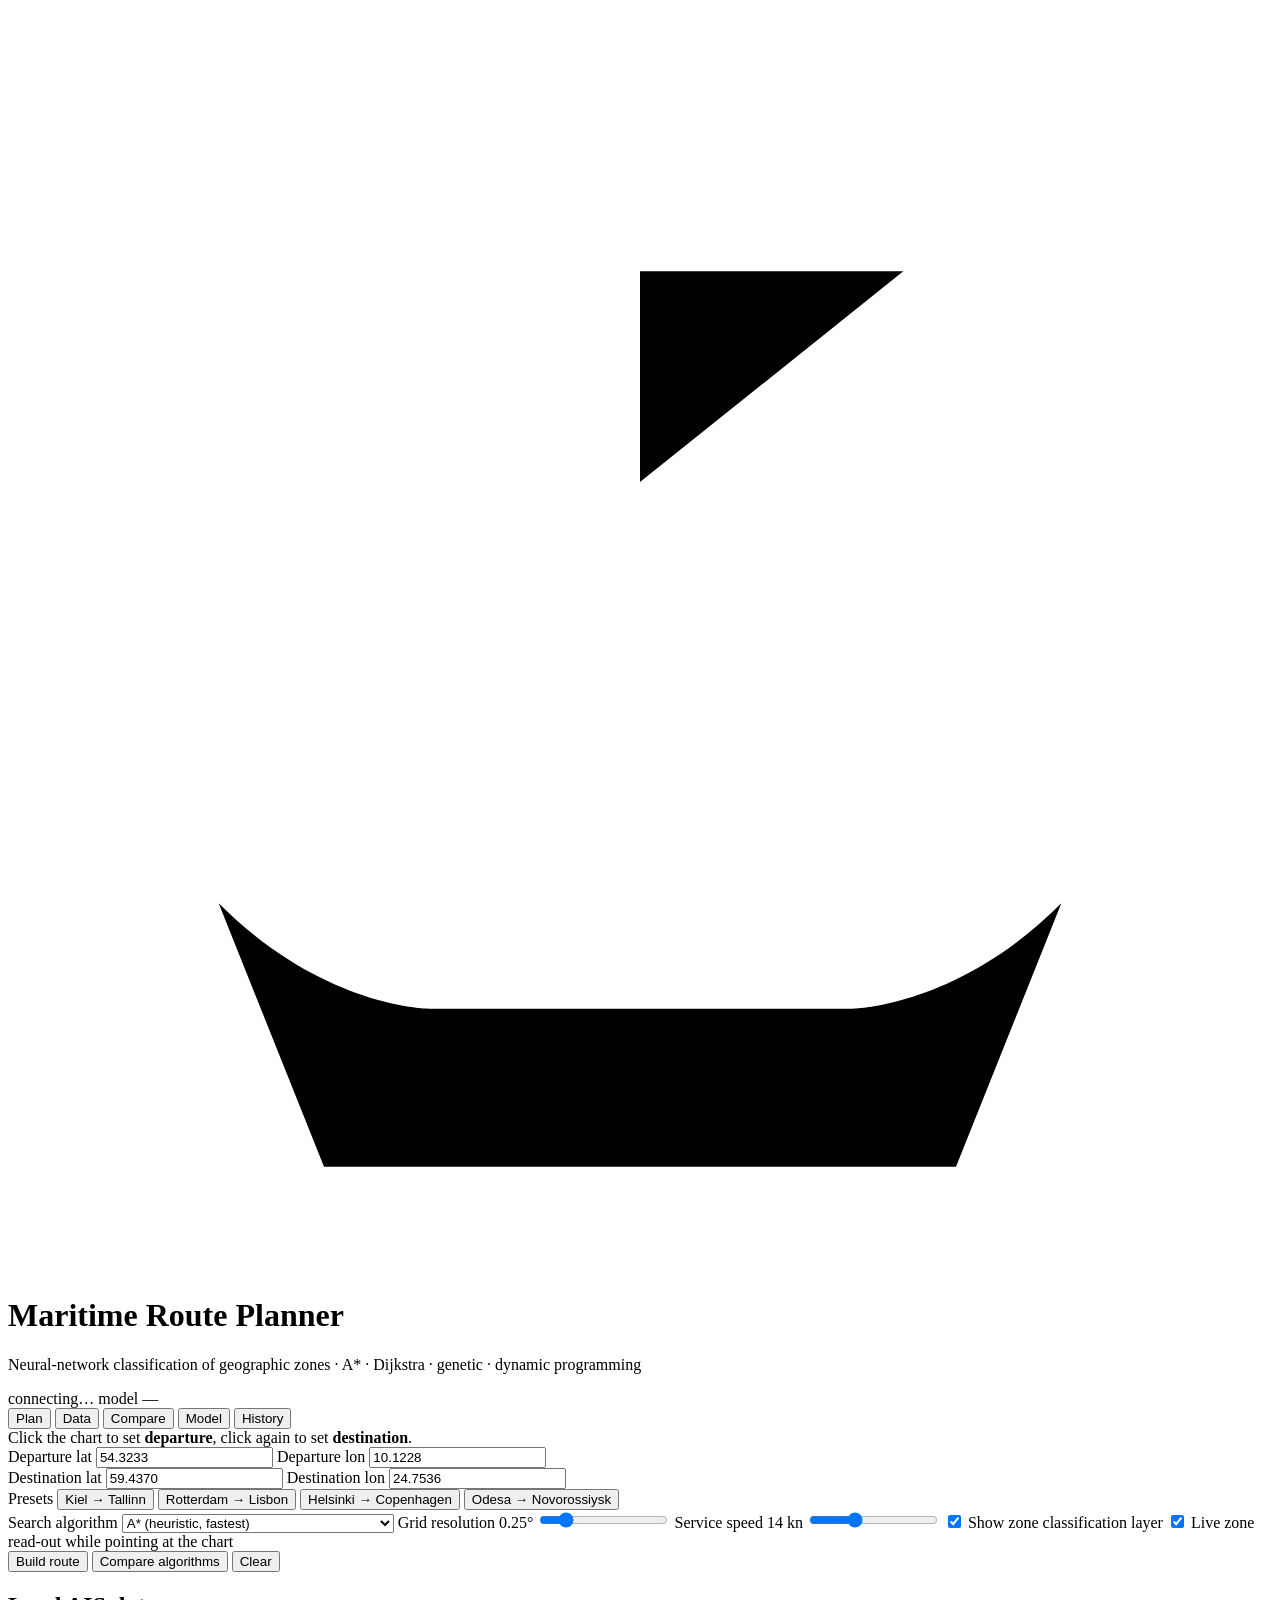
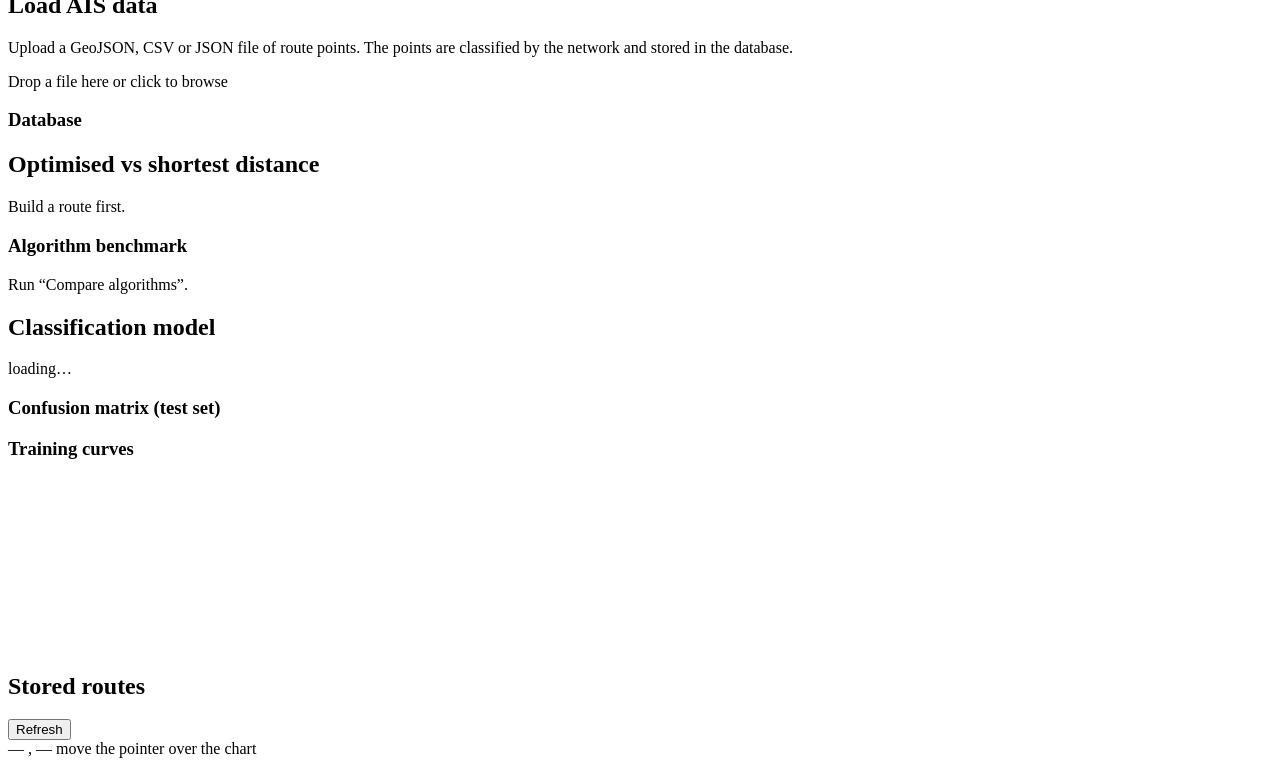
==== src/maritime_route/web/static/index.html @ 363be2cb "Maritime route planner: neural-network zone classification, A*, Dijkstra, dynamic programming and ge" ====
<!DOCTYPE html>
<html lang="en">
<head>
<!-- Maritime Route Planner - single-page client.
     单页前端：左侧为控制面板（规划/数据/对比/模型/历史五个标签页），
     右侧为 Leaflet 海图。所有交互通过 api.js 的 REST 与 WebSocket 完成。
     Served by GET / (maritime_route/web/app.py). Layout: a top bar with status
     pills, a left control panel with five tabs (Plan, Data, Compare, Model,
     History) and a Leaflet chart on the right. The page has no inline script;
     behaviour lives in js/api.js (server access), js/charts.js (charts) and
     js/app.js (UI logic), which look elements up by the id attributes below.
     Leaflet is bundled under /static/vendor so the page works without
     internet access. -->
<!-- Document metadata: encoding, responsive viewport, favicon (served inline by GET /favicon.ico). -->
<meta charset="utf-8">
<meta name="viewport" content="width=device-width, initial-scale=1">
<link rel="icon" href="/favicon.ico" type="image/svg+xml">
<title>Maritime Route Planner</title>
<!-- Stylesheets: Leaflet first, then the application sheet, which overrides some Leaflet rules. -->
<link rel="stylesheet" href="/static/vendor/leaflet/leaflet.css">
<link rel="stylesheet" href="/static/css/app.css">
</head>
<body>
<!-- Top bar: application name and two status pills. 顶栏：标题与状态标签。 -->
<header class="topbar">
  <!-- Brand: inline SVG anchor icon and title/subtitle. -->
  <div class="brand">
    <svg viewBox="0 0 24 24" class="brand-icon" aria-hidden="true">
      <path d="M12 2v14M12 5h5l-5 4M4 17c2 2 4 2 4 2h8s2 0 4-2l-2 5H6z"/>
    </svg>
    <div>
      <h1>Maritime Route Planner</h1>
      <p>Neural-network classification of geographic zones &middot; A* · Dijkstra · genetic · dynamic programming</p>
    </div>
  </div>
  <!-- Status pills updated by app.js: #ws-status = WebSocket state
       (live connection / reconnecting / connection error), #model-pill = model
       test accuracy or "model unavailable". 状态标签：WebSocket 连接状态与模型状态。 -->
  <div class="status-cluster">
    <span id="ws-status" class="pill pill-wait">connecting…</span>
    <span id="model-pill" class="pill pill-muted">model —</span>
  </div>
</header>

<!-- Two-column layout: control panel and chart. 两栏布局：控制面板 + 海图。 -->
<main class="layout">
  <!-- ---------------------------------------- control panel  控制面板 -->
  <aside class="panel" id="panel">
    <!-- Tab bar: a button with data-tab="X" shows the section with id="tab-X"
         (tab handler in app.js). 选项卡：data-tab 对应 id 为 tab-X 的页面。 -->
    <nav class="tabs" role="tablist">
      <button class="tab active" data-tab="plan" role="tab">Plan</button>
      <button class="tab" data-tab="data" role="tab">Data</button>
      <button class="tab" data-tab="compare" role="tab">Compare</button>
      <button class="tab" data-tab="model" role="tab">Model</button>
      <button class="tab" data-tab="history" role="tab">History</button>
    </nav>

    <!-- ---------------------------------------------------- PLAN -->
    <section class="tab-page active" id="tab-plan">
      <!-- Click hint; app.js rewrites it to say whether the next map click sets
           the departure or the destination. -->
      <div class="hint" id="pick-hint">
        Click the chart to set <b>departure</b>, click again to set <b>destination</b>.
      </div>

      <!-- Departure coordinates in decimal degrees. Filled by map clicks,
           marker drags and preset chips, and editable by hand; read by app.js
           before every request. The default voyage is Kiel -> Tallinn.
           起点坐标（十进制度）。 -->
      <div class="field-row">
        <label class="field">
          <span>Departure lat</span>
          <input type="number" id="start-lat" step="0.0001" value="54.3233">
        </label>
        <label class="field">
          <span>Departure lon</span>
          <input type="number" id="start-lon" step="0.0001" value="10.1228">
        </label>
      </div>
      <!-- Destination coordinates in decimal degrees. 终点坐标。 -->
      <div class="field-row">
        <label class="field">
          <span>Destination lat</span>
          <input type="number" id="end-lat" step="0.0001" value="59.4370">
        </label>
        <label class="field">
          <span>Destination lon</span>
          <input type="number" id="end-lon" step="0.0001" value="24.7536">
        </label>
      </div>

      <!-- Preset voyages: data-preset="startLat,startLon,endLat,endLon". A click
           fills the four inputs and zooms the map; planning is not started.
           预设航线：点击后填入坐标并缩放地图。 -->
      <div class="preset-row">
        <span class="preset-label">Presets</span>
        <button class="chip" data-preset="54.3233,10.1228,59.4370,24.7536">Kiel → Tallinn</button>
        <button class="chip" data-preset="51.9500,4.1400,38.6900,-9.4000">Rotterdam → Lisbon</button>
        <button class="chip" data-preset="60.1699,24.9384,55.6761,12.5683">Helsinki → Copenhagen</button>
        <button class="chip" data-preset="46.5209,30.7727,44.7252,37.7930">Odesa → Novorossiysk</button>
      </div>

      <!-- Search algorithm; option values are the names accepted by the server
           (config.SUPPORTED_ALGORITHMS). 搜索算法选择。 -->
      <label class="field">
        <span>Search algorithm</span>
        <select id="algorithm">
          <option value="astar">A* (heuristic, fastest)</option>
          <option value="dijkstra">Dijkstra (uniform cost)</option>
          <option value="genetic">Genetic algorithm (evolutionary)</option>
          <option value="dynamic">Dynamic programming (Bellman equation)</option>
          <option value="great_circle">Great circle (shortest distance)</option>
        </select>
      </label>

      <!-- Grid resolution slider (cell size of the routing lattice, 0.1..1.0 deg);
           the <output> shows the current value. Finer grids pass narrower straits
           but take longer; the server refines automatically if no passage is found.
           网格分辨率：越细越能通过狭窄海峡，但计算更慢。 -->
      <label class="field">
        <span>Grid resolution <output id="res-out">0.25°</output></span>
        <input type="range" id="resolution" min="0.1" max="1.0" step="0.05" value="0.25">
      </label>

      <!-- Service speed in knots; used only for the passage-time estimate. 航速（节）。 -->
      <label class="field">
        <span>Service speed <output id="speed-out">14 kn</output></span>
        <input type="range" id="speed" min="6" max="30" step="0.5" value="14">
      </label>

      <!-- Display options: the classified lattice sent with the result
           ("overlay" WebSocket frame) and the live zone read-out under the pointer
           ("classify" WebSocket action). 显示选项：分类网格图层与指针处实时分类。 -->
      <label class="checkbox">
        <input type="checkbox" id="show-overlay" checked>
        <span>Show zone classification layer</span>
      </label>
      <label class="checkbox">
        <input type="checkbox" id="live-classify" checked>
        <span>Live zone read-out while pointing at the chart</span>
      </label>

      <!-- Actions: plan one route (WebSocket, REST fallback), benchmark all
           algorithms (POST /api/benchmark, result on the Compare tab), clear the
           map. 操作按钮：规划、算法对比、清除。 -->
      <div class="actions">
        <button class="btn btn-primary" id="btn-plan">Build route</button>
        <button class="btn" id="btn-benchmark">Compare algorithms</button>
        <button class="btn btn-ghost" id="btn-clear">Clear</button>
      </div>

      <!-- Live progress (hidden until a "started" frame arrives): stage name,
           percentage of the current stage, bar and a detail line (cells classified,
           nodes expanded, GA generation...). 实时进度块。 -->
      <div class="progress-block" id="progress-block" hidden>
        <div class="progress-head">
          <span id="progress-stage">working…</span>
          <span id="progress-pct">0%</span>
        </div>
        <div class="progress-rail"><div class="progress-fill" id="progress-fill"></div></div>
        <div class="progress-detail" id="progress-detail"></div>
      </div>

      <!-- Route summary (hidden until a result is rendered): metric tiles, zone
           profile bar with legend, and export links whose href is set to
           /api/export/{route_id}.{geojson|csv|pdf} by app.js.
           结果摘要：指标、区域占比与导出链接。 -->
      <div id="result-block" hidden>
        <h2 class="section-title">Route summary</h2>
        <div class="metric-grid" id="metric-grid"></div>
        <h3 class="section-title">Zone profile</h3>
        <div id="zone-bar" class="zone-bar"></div>
        <div id="zone-legend" class="zone-legend"></div>
        <div class="export-row">
          <a class="btn btn-small" id="dl-geojson" download>GeoJSON</a>
          <a class="btn btn-small" id="dl-csv" download>CSV</a>
          <a class="btn btn-small" id="dl-pdf" download>PDF report</a>
        </div>
      </div>
    </section>

    <!-- ---------------------------------------------------- DATA -->
    <section class="tab-page" id="tab-data">
      <!-- Upload of an AIS file (POST /api/upload). The <label> wraps a hidden
           file input, so a click opens the file dialog; drag-and-drop is handled
           in app.js. 上传 AIS 文件：点击或拖放。 -->
      <h2 class="section-title">Load AIS data</h2>
      <p class="muted">Upload a GeoJSON, CSV or JSON file of route points. The
        points are classified by the network and stored in the database.</p>
      <label class="dropzone" id="dropzone">
        <input type="file" id="file-input" accept=".geojson,.json,.csv" hidden>
        <span id="dropzone-text">Drop a file here or click to browse</span>
      </label>
      <!-- Load/validation report and class histogram of the upload, followed by
           export links for the classified points (/api/export/points/{token}.*). -->
      <div id="upload-report" class="report" hidden></div>
      <div class="export-row" id="points-export" hidden>
        <a class="btn btn-small" id="dl-points-geojson" download>Points GeoJSON</a>
        <a class="btn btn-small" id="dl-points-csv" download>Points CSV</a>
      </div>
      <!-- Database counters from GET /api/statistics. 数据库统计。 -->
      <h3 class="section-title">Database</h3>
      <div id="db-stats" class="report"></div>
    </section>

    <!-- ------------------------------------------------- COMPARE -->
    <section class="tab-page" id="tab-compare">
      <!-- Comparison of the planned route with the great-circle baseline
           (filled by renderComparison in app.js). 优化航线与大圆航线对比。 -->
      <h2 class="section-title">Optimised vs shortest distance</h2>
      <div id="compare-block" class="report">Build a route first.</div>
      <!-- Benchmark table filled by the "Compare algorithms" button. 算法基准测试结果。 -->
      <h3 class="section-title">Algorithm benchmark</h3>
      <div id="benchmark-block" class="report">Run “Compare algorithms”.</div>
    </section>

    <!-- --------------------------------------------------- MODEL -->
    <section class="tab-page" id="tab-model">
      <!-- Model summary and test metrics from GET /api/model. 模型摘要与测试指标。 -->
      <h2 class="section-title">Classification model</h2>
      <div id="model-block" class="report">loading…</div>
      <!-- Confusion matrix (Charts.confusionMatrix) and training curves
           (Charts.trainingCurves). The canvas width/height attributes give its
           CSS size; charts.js enlarges the pixel buffer for high-DPI screens. -->
      <h3 class="section-title">Confusion matrix (test set)</h3>
      <div id="confusion" class="confusion"></div>
      <h3 class="section-title">Training curves</h3>
      <canvas id="history-chart" width="360" height="170"></canvas>
    </section>

    <!-- ------------------------------------------------- HISTORY -->
    <section class="tab-page" id="tab-history">
      <!-- Stored routes from GET /api/routes?limit=25; clicking an item draws
           that route on the map. 已存储航线列表，点击可在地图上显示。 -->
      <h2 class="section-title">Stored routes</h2>
      <button class="btn btn-small" id="btn-refresh-history">Refresh</button>
      <div id="history-list" class="history-list"></div>
    </section>
  </aside>

  <!-- -------------------------------------------------- map  海图区域 -->
  <section class="map-wrap">
    <!-- Leaflet map container, sized by CSS to fill .map-wrap. 地图容器。 -->
    <div id="map"></div>
    <!-- Floating zone legend, filled from GET /api/zones. 图例。 -->
    <div class="map-legend" id="map-legend"></div>
    <!-- Cursor read-out: coordinates under the pointer and, if the live
         read-out is enabled, the zone class, confidence and depth/elevation
         there. 指针位置坐标与实时分类结果。 -->
    <div class="cursor-readout" id="cursor-readout">
      <span class="coord">— , —</span>
      <span class="zone">move the pointer over the chart</span>
    </div>
  </section>
</main>

<!-- Scripts, in dependency order: Leaflet (global L), api.js (Api,
     LiveChannel), charts.js (Charts), then app.js, which uses all of them
     and starts the application. Placed at the end of <body> so that every
     element referenced by id already exists when app.js runs.
     脚本按依赖顺序加载，放在 body 末尾以保证元素已存在。 -->
<script src="/static/vendor/leaflet/leaflet.js"></script>
<script src="/static/js/api.js"></script>
<script src="/static/js/charts.js"></script>
<script src="/static/js/app.js"></script>
</body>
</html>
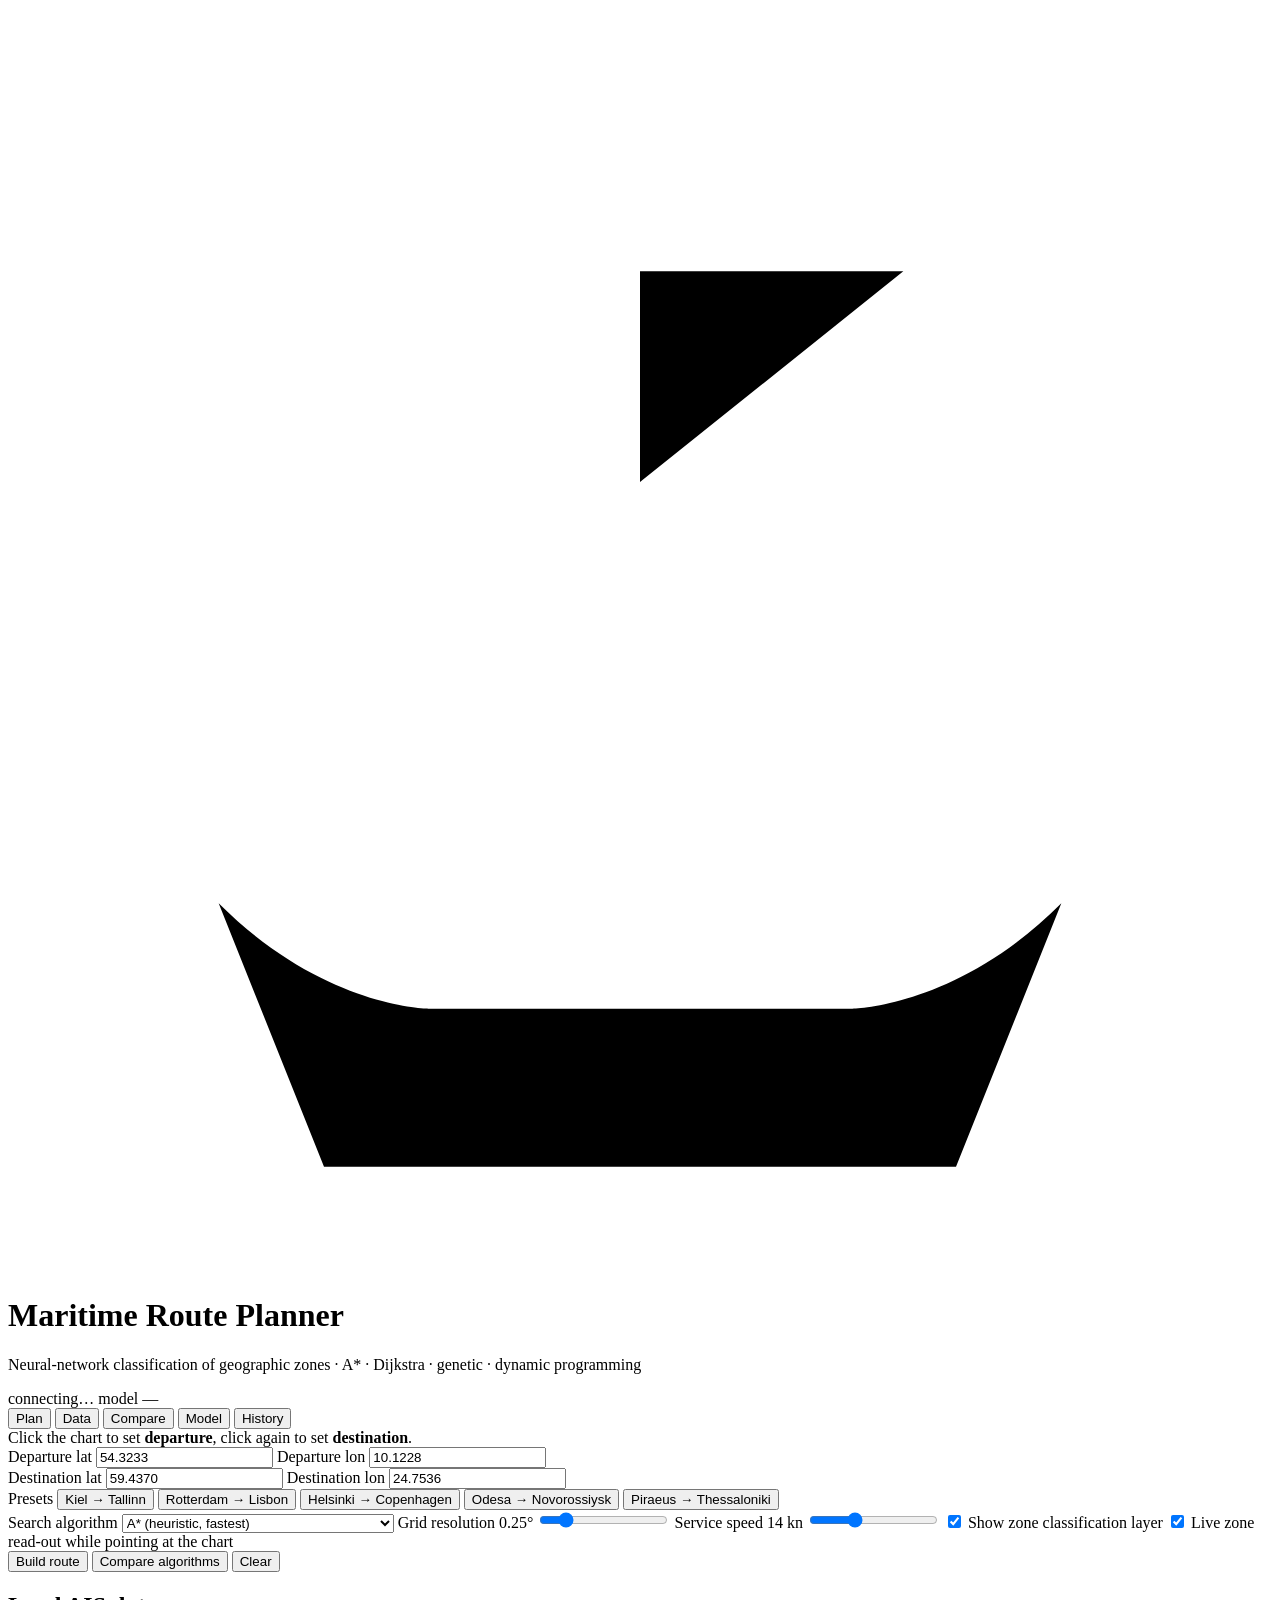
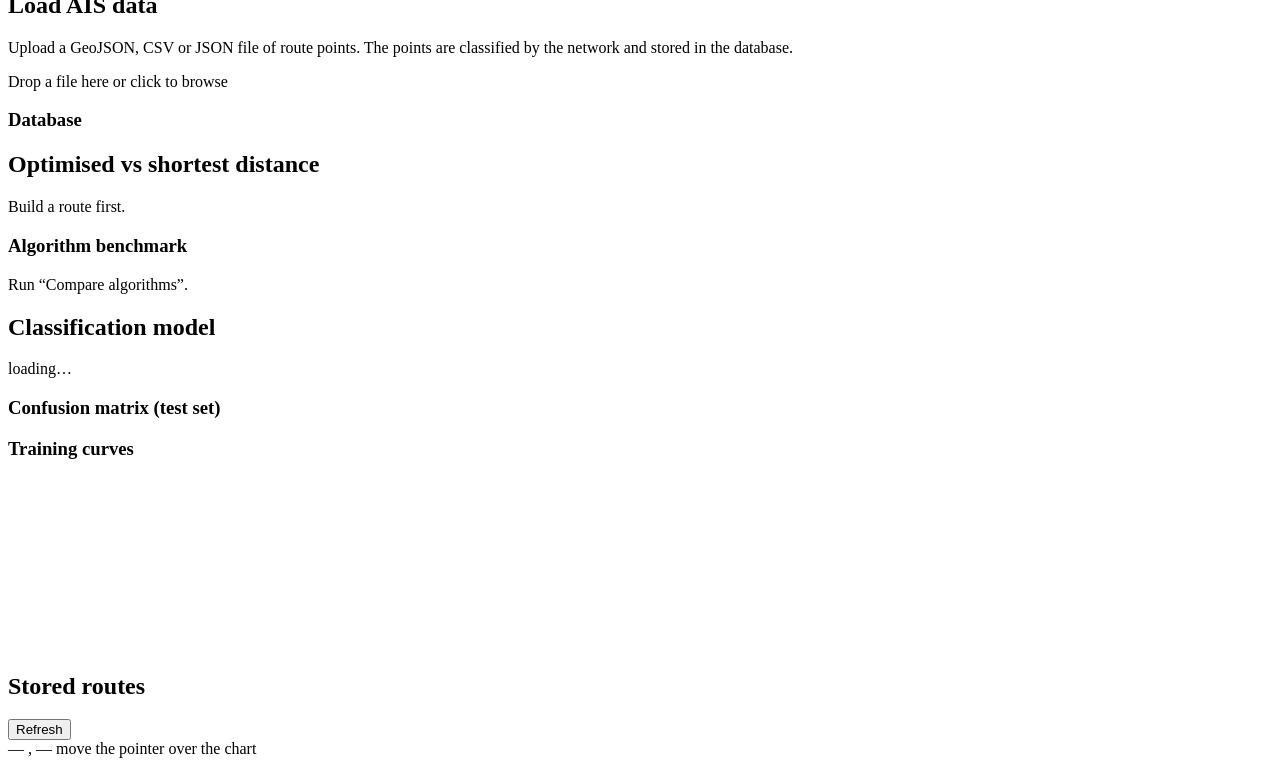
==== commit 83725cdb: "Second release of the corpus: Aegean Sea region, cleaning by depth and elevation, retrained model" ====
--- a/src/maritime_route/web/static/index.html
+++ b/src/maritime_route/web/static/index.html
@@ -92,6 +92,7 @@
 
       <!-- Preset voyages: data-preset="startLat,startLon,endLat,endLon". A click
            fills the four inputs and zooms the map; planning is not started.
+           data-resolution: recommended lattice step (default 0.25°).
            预设航线：点击后填入坐标并缩放地图。 -->
       <div class="preset-row">
         <span class="preset-label">Presets</span>
@@ -99,6 +100,7 @@
         <button class="chip" data-preset="51.9500,4.1400,38.6900,-9.4000">Rotterdam → Lisbon</button>
         <button class="chip" data-preset="60.1699,24.9384,55.6761,12.5683">Helsinki → Copenhagen</button>
         <button class="chip" data-preset="46.5209,30.7727,44.7252,37.7930">Odesa → Novorossiysk</button>
+        <button class="chip" data-preset="37.9200,23.5800,40.5500,22.8800" data-resolution="0.1">Piraeus → Thessaloniki</button>
       </div>
 
       <!-- Search algorithm; option values are the names accepted by the server
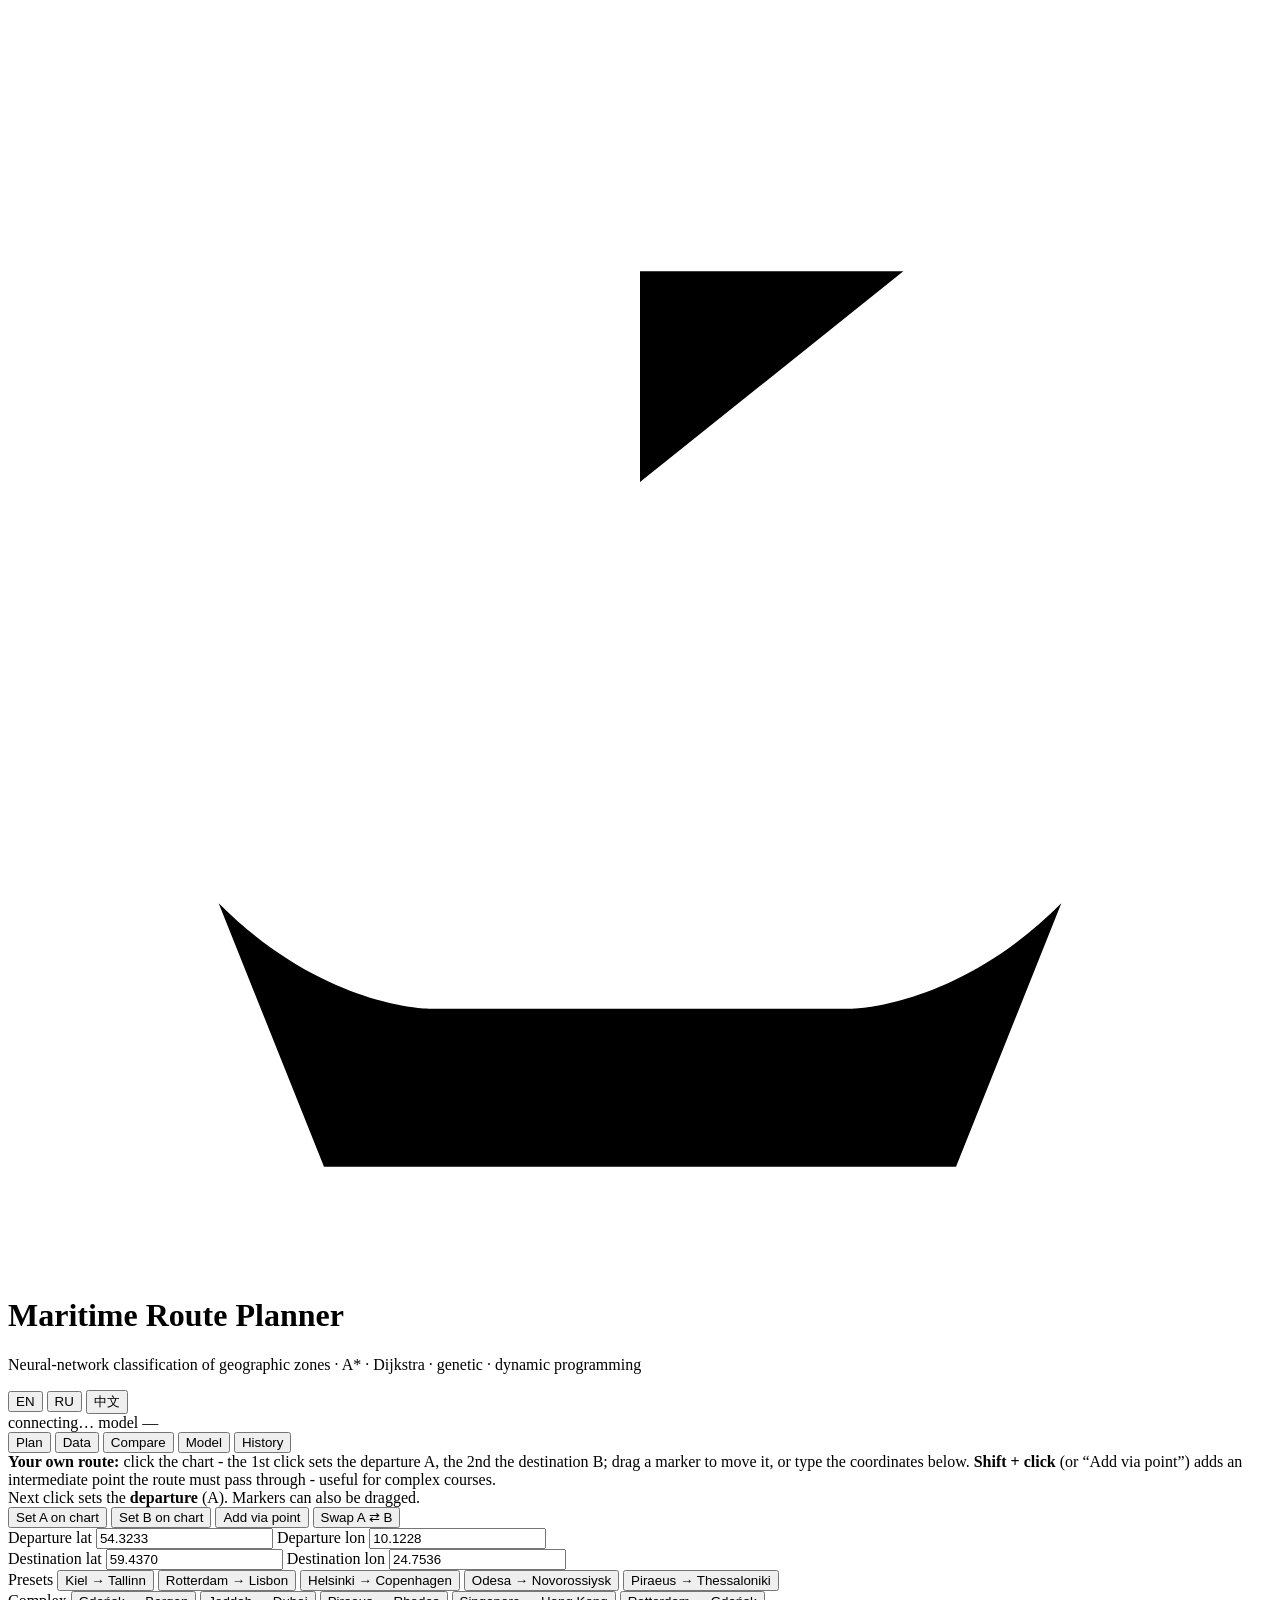
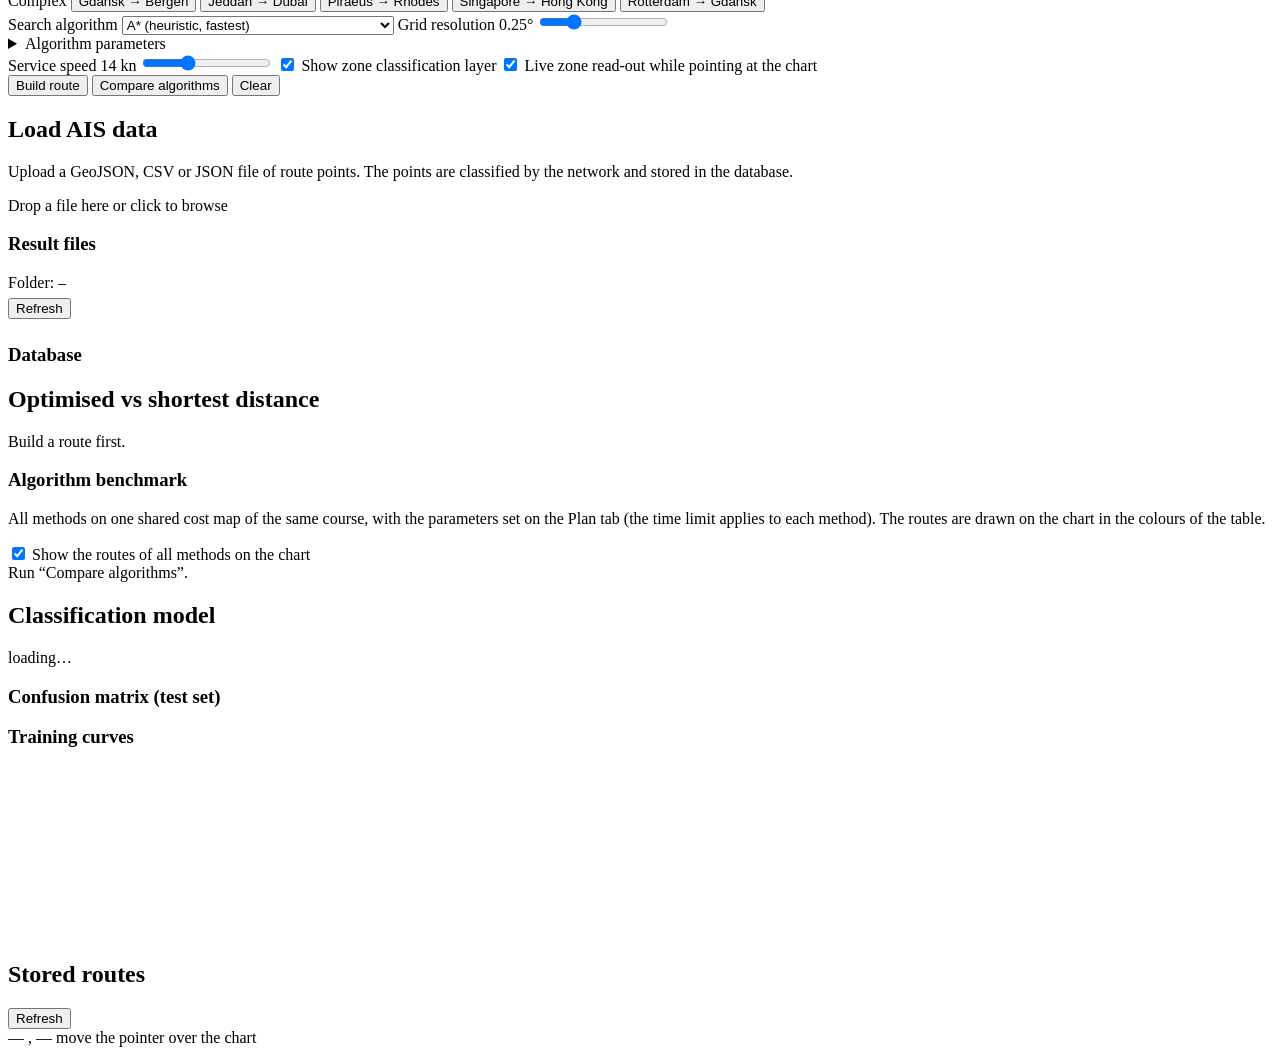
==== commit f9ee63dd: "Version 1.3" ====
--- a/src/maritime_route/web/static/index.html
+++ b/src/maritime_route/web/static/index.html
@@ -7,7 +7,8 @@
      Served by GET / (maritime_route/web/app.py). Layout: a top bar with status
      pills, a left control panel with five tabs (Plan, Data, Compare, Model,
      History) and a Leaflet chart on the right. The page has no inline script;
-     behaviour lives in js/api.js (server access), js/charts.js (charts) and
+     behaviour lives in js/i18n.js (interface languages: English, Russian,
+     Chinese; elements marked data-i18n), js/api.js (server access), js/charts.js (charts) and
      js/app.js (UI logic), which look elements up by the id attributes below.
      Leaflet is bundled under /static/vendor so the page works without
      internet access. -->
@@ -29,14 +30,21 @@
       <path d="M12 2v14M12 5h5l-5 4M4 17c2 2 4 2 4 2h8s2 0 4-2l-2 5H6z"/>
     </svg>
     <div>
-      <h1>Maritime Route Planner</h1>
-      <p>Neural-network classification of geographic zones &middot; A* · Dijkstra · genetic · dynamic programming</p>
+      <h1 data-i18n="app.title">Maritime Route Planner</h1>
+      <p data-i18n="app.subtitle">Neural-network classification of geographic zones &middot; A* · Dijkstra · genetic · dynamic programming</p>
     </div>
   </div>
   <!-- Status pills updated by app.js: #ws-status = WebSocket state
        (live connection / reconnecting / connection error), #model-pill = model
        test accuracy or "model unavailable". 状态标签：WebSocket 连接状态与模型状态。 -->
   <div class="status-cluster">
+    <!-- Interface language (version 1.3): English, Russian, Chinese; the
+         choice is remembered in this browser (js/i18n.js). 界面语言切换：英/俄/中。 -->
+    <div class="lang-switch" role="group" data-i18n-title="lang.title" title="Interface language">
+      <button type="button" data-lang="en">EN</button>
+      <button type="button" data-lang="ru">RU</button>
+      <button type="button" data-lang="zh">中文</button>
+    </div>
     <span id="ws-status" class="pill pill-wait">connecting…</span>
     <span id="model-pill" class="pill pill-muted">model —</span>
   </div>
@@ -49,19 +57,34 @@
     <!-- Tab bar: a button with data-tab="X" shows the section with id="tab-X"
          (tab handler in app.js). 选项卡：data-tab 对应 id 为 tab-X 的页面。 -->
     <nav class="tabs" role="tablist">
-      <button class="tab active" data-tab="plan" role="tab">Plan</button>
-      <button class="tab" data-tab="data" role="tab">Data</button>
-      <button class="tab" data-tab="compare" role="tab">Compare</button>
-      <button class="tab" data-tab="model" role="tab">Model</button>
-      <button class="tab" data-tab="history" role="tab">History</button>
+      <button class="tab active" data-tab="plan" role="tab" data-i18n="tab.plan">Plan</button>
+      <button class="tab" data-tab="data" role="tab" data-i18n="tab.data">Data</button>
+      <button class="tab" data-tab="compare" role="tab" data-i18n="tab.compare">Compare</button>
+      <button class="tab" data-tab="model" role="tab" data-i18n="tab.model">Model</button>
+      <button class="tab" data-tab="history" role="tab" data-i18n="tab.history">History</button>
     </nav>
 
     <!-- ---------------------------------------------------- PLAN -->
     <section class="tab-page active" id="tab-plan">
       <!-- Click hint; app.js rewrites it to say whether the next map click sets
            the departure or the destination. -->
+      <!-- Own route (version 1.3): how to set any departure, destination and
+           intermediate points. 自定义航线：起点、终点与途经点的设置方法。 -->
+      <div class="hint own-route" data-i18n-html="own.html">
+        <b>Your own route:</b> click the chart - the 1st click sets the departure
+        <span class="mk mk-a">A</span>, the 2nd the destination <span class="mk mk-b">B</span>;
+        drag a marker to move it, or type the coordinates below.
+        <b>Shift + click</b> (or “Add via point”) adds an intermediate point the
+        route must pass through - useful for complex courses.
+      </div>
       <div class="hint" id="pick-hint">
-        Click the chart to set <b>departure</b>, click again to set <b>destination</b>.
+        Next click sets the <b>departure</b> (A). Markers can also be dragged.
+      </div>
+      <div class="pick-row">
+        <button class="btn btn-small" id="btn-pick-start" data-i18n="btn.pickA" data-i18n-title="title.pickA" title="The next click on the chart sets the departure">Set A on chart</button>
+        <button class="btn btn-small" id="btn-pick-end" data-i18n="btn.pickB" data-i18n-title="title.pickB" title="The next click on the chart sets the destination">Set B on chart</button>
+        <button class="btn btn-small" id="btn-pick-via" data-i18n="btn.pickVia" data-i18n-title="title.pickVia" title="Every click adds an intermediate point until you press it again">Add via point</button>
+        <button class="btn btn-small btn-ghost" id="btn-swap" data-i18n="btn.swap" data-i18n-title="title.swap" title="Exchange departure and destination">Swap A ⇄ B</button>
       </div>
 
       <!-- Departure coordinates in decimal degrees. Filled by map clicks,
@@ -70,24 +93,31 @@
            起点坐标（十进制度）。 -->
       <div class="field-row">
         <label class="field">
-          <span>Departure lat</span>
+          <span data-i18n="f.startLat">Departure lat</span>
           <input type="number" id="start-lat" step="0.0001" value="54.3233">
         </label>
         <label class="field">
-          <span>Departure lon</span>
+          <span data-i18n="f.startLon">Departure lon</span>
           <input type="number" id="start-lon" step="0.0001" value="10.1228">
         </label>
       </div>
       <!-- Destination coordinates in decimal degrees. 终点坐标。 -->
       <div class="field-row">
         <label class="field">
-          <span>Destination lat</span>
+          <span data-i18n="f.endLat">Destination lat</span>
           <input type="number" id="end-lat" step="0.0001" value="59.4370">
         </label>
         <label class="field">
-          <span>Destination lon</span>
+          <span data-i18n="f.endLon">Destination lon</span>
           <input type="number" id="end-lon" step="0.0001" value="24.7536">
         </label>
+      </div>
+
+      <!-- Intermediate points (via points) in order; filled by app.js. 途经点列表。 -->
+      <div id="via-block" class="via-block" hidden>
+        <div class="via-head"><span data-i18n="via.head">Via points (in order)</span>
+          <button class="btn btn-small btn-ghost" id="btn-clear-via" data-i18n="via.clear">Remove all</button></div>
+        <ol id="via-list" class="via-list"></ol>
       </div>
 
       <!-- Preset voyages: data-preset="startLat,startLon,endLat,endLon". A click
@@ -95,24 +125,33 @@
            data-resolution: recommended lattice step (default 0.25°).
            预设航线：点击后填入坐标并缩放地图。 -->
       <div class="preset-row">
-        <span class="preset-label">Presets</span>
-        <button class="chip" data-preset="54.3233,10.1228,59.4370,24.7536">Kiel → Tallinn</button>
-        <button class="chip" data-preset="51.9500,4.1400,38.6900,-9.4000">Rotterdam → Lisbon</button>
-        <button class="chip" data-preset="60.1699,24.9384,55.6761,12.5683">Helsinki → Copenhagen</button>
-        <button class="chip" data-preset="46.5209,30.7727,44.7252,37.7930">Odesa → Novorossiysk</button>
-        <button class="chip" data-preset="37.9200,23.5800,40.5500,22.8800" data-resolution="0.1">Piraeus → Thessaloniki</button>
+        <span class="preset-label" data-i18n="preset.label">Presets</span>
+        <button class="chip" data-preset="54.3233,10.1228,59.4370,24.7536" data-route="Kiel,Tallinn">Kiel → Tallinn</button>
+        <button class="chip" data-preset="51.9500,4.1400,38.6900,-9.4000" data-route="Rotterdam,Lisbon">Rotterdam → Lisbon</button>
+        <button class="chip" data-preset="60.1699,24.9384,55.6761,12.5683" data-route="Helsinki,Copenhagen">Helsinki → Copenhagen</button>
+        <button class="chip" data-preset="46.5209,30.7727,44.7252,37.7930" data-route="Odesa,Novorossiysk">Odesa → Novorossiysk</button>
+        <button class="chip" data-preset="37.9200,23.5800,40.5500,22.8800" data-resolution="0.1" data-route="Piraeus,Thessaloniki">Piraeus → Thessaloniki</button>
+      </div>
+      <!-- Complex courses added in version 1.3 (see subsection 3.5.10 of the thesis). 复杂航线示例。 -->
+      <div class="preset-row">
+        <span class="preset-label" data-i18n="preset.complex">Complex</span>
+        <button class="chip" data-preset="54.4000,18.7000,60.3900,5.3000" data-route="Gdansk,Bergen">Gdańsk → Bergen</button>
+        <button class="chip" data-preset="21.4800,39.1500,25.2700,55.2800" data-route="Jeddah,Dubai">Jeddah → Dubai</button>
+        <button class="chip" data-preset="37.9400,23.6200,36.4500,28.2300" data-resolution="0.1" data-route="Piraeus,Rhodes">Piraeus → Rhodes</button>
+        <button class="chip" data-preset="1.2600,103.8500,22.2800,114.1600" data-route="Singapore,HongKong">Singapore → Hong Kong</button>
+        <button class="chip" data-preset="51.9500,4.1400,54.4000,18.7000" data-route="Rotterdam,Gdansk">Rotterdam → Gdańsk</button>
       </div>
 
       <!-- Search algorithm; option values are the names accepted by the server
            (config.SUPPORTED_ALGORITHMS). 搜索算法选择。 -->
       <label class="field">
-        <span>Search algorithm</span>
+        <span data-i18n="alg.label">Search algorithm</span>
         <select id="algorithm">
-          <option value="astar">A* (heuristic, fastest)</option>
-          <option value="dijkstra">Dijkstra (uniform cost)</option>
-          <option value="genetic">Genetic algorithm (evolutionary)</option>
-          <option value="dynamic">Dynamic programming (Bellman equation)</option>
-          <option value="great_circle">Great circle (shortest distance)</option>
+          <option value="astar" data-i18n="alg.astar">A* (heuristic, fastest)</option>
+          <option value="dijkstra" data-i18n="alg.dijkstra">Dijkstra (uniform cost)</option>
+          <option value="genetic" data-i18n="alg.genetic">Genetic algorithm (evolutionary)</option>
+          <option value="dynamic" data-i18n="alg.dynamic">Dynamic programming (Bellman equation)</option>
+          <option value="great_circle" data-i18n="alg.great_circle">Great circle (shortest distance)</option>
         </select>
       </label>
 
@@ -121,13 +160,24 @@
            but take longer; the server refines automatically if no passage is found.
            网格分辨率：越细越能通过狭窄海峡，但计算更慢。 -->
       <label class="field">
-        <span>Grid resolution <output id="res-out">0.25°</output></span>
-        <input type="range" id="resolution" min="0.1" max="1.0" step="0.05" value="0.25">
-      </label>
+        <span><span data-i18n="res.label">Grid resolution</span> <output id="res-out">0.25°</output></span>
+        <input type="range" id="resolution" min="0.02" max="1.0" step="0.01" value="0.25">
+      </label>
+
+      <!-- Parameters of the lattice and of the selected method, built by app.js
+           from GET /api/parameters (version 1.3): every algorithm has its own
+           parameters, set here instead of in the code. 参数面板：每种算法的参数都可在界面中设置。 -->
+      <details class="params" id="params-panel">
+        <summary><span data-i18n="params.title">Algorithm parameters</span> <span id="params-changed" class="params-changed"></span></summary>
+        <div id="params-body" class="params-body">loading…</div>
+        <div class="params-foot">
+          <button class="btn btn-small btn-ghost" id="btn-params-reset" data-i18n="params.reset">Reset to defaults</button>
+        </div>
+      </details>
 
       <!-- Service speed in knots; used only for the passage-time estimate. 航速（节）。 -->
       <label class="field">
-        <span>Service speed <output id="speed-out">14 kn</output></span>
+        <span><span data-i18n="speed.label">Service speed</span> <output id="speed-out">14 kn</output></span>
         <input type="range" id="speed" min="6" max="30" step="0.5" value="14">
       </label>
 
@@ -136,32 +186,52 @@
            ("classify" WebSocket action). 显示选项：分类网格图层与指针处实时分类。 -->
       <label class="checkbox">
         <input type="checkbox" id="show-overlay" checked>
-        <span>Show zone classification layer</span>
+        <span data-i18n="opt.overlay">Show zone classification layer</span>
       </label>
       <label class="checkbox">
         <input type="checkbox" id="live-classify" checked>
-        <span>Live zone read-out while pointing at the chart</span>
+        <span data-i18n="opt.live">Live zone read-out while pointing at the chart</span>
       </label>
 
       <!-- Actions: plan one route (WebSocket, REST fallback), benchmark all
            algorithms (POST /api/benchmark, result on the Compare tab), clear the
            map. 操作按钮：规划、算法对比、清除。 -->
       <div class="actions">
-        <button class="btn btn-primary" id="btn-plan">Build route</button>
-        <button class="btn" id="btn-benchmark">Compare algorithms</button>
-        <button class="btn btn-ghost" id="btn-clear">Clear</button>
+        <button class="btn btn-primary" id="btn-plan" data-i18n="btn.plan">Build route</button>
+        <button class="btn" id="btn-benchmark" data-i18n="btn.bench">Compare algorithms</button>
+        <button class="btn btn-ghost" id="btn-clear" data-i18n="btn.clear">Clear</button>
       </div>
 
       <!-- Live progress (hidden until a "started" frame arrives): stage name,
            percentage of the current stage, bar and a detail line (cells classified,
            nodes expanded, GA generation...). 实时进度块。 -->
       <div class="progress-block" id="progress-block" hidden>
+        <!-- Timer and Stop button (version 1.3): the search can be stopped at
+             any moment; the result (stopped) is still saved to a file.
+             计时器与停止按钮。 -->
+        <div class="timer-row">
+          <span class="timer" id="timer" data-i18n-title="timer.title" title="Time since the search started">⏱ 0:00.0</span>
+          <span class="timer-limit" id="timer-limit"></span>
+          <button class="btn btn-small btn-stop" id="btn-stop">■ Stop</button>
+        </div>
         <div class="progress-head">
           <span id="progress-stage">working…</span>
           <span id="progress-pct">0%</span>
         </div>
         <div class="progress-rail"><div class="progress-fill" id="progress-fill"></div></div>
         <div class="progress-detail" id="progress-detail"></div>
+      </div>
+
+      <!-- Where the result was saved (version 1.3): every search - found, not
+           found, step limit, stopped - is written to a JSON file whose
+           location is shown here. 结果文件位置。 -->
+      <div class="result-file" id="result-file" hidden>
+        <div class="rf-head" data-i18n="rf.head">Result saved to file (JSON)</div>
+        <code id="result-path" class="rf-path"></code>
+        <div class="rf-actions">
+          <button class="btn btn-small" id="btn-copy-path" data-i18n="rf.copy">Copy path</button>
+          <a class="btn btn-small" id="dl-result" download data-i18n="rf.download">Download JSON</a>
+        </div>
       </div>
 
       <!-- Route summary (hidden until a result is rendered): metric tiles, zone
@@ -169,15 +239,25 @@
            /api/export/{route_id}.{geojson|csv|pdf} by app.js.
            结果摘要：指标、区域占比与导出链接。 -->
       <div id="result-block" hidden>
-        <h2 class="section-title">Route summary</h2>
+        <h2 class="section-title" data-i18n="summary.title">Route summary</h2>
+        <!-- Result of the independent coastline check (GLOBE 1 km land mask):
+             green when passed, amber when corrected automatically, red when the
+             route still crosses land. 独立海岸线检查结果。 -->
+        <div id="coast-check" class="verdict" hidden></div>
+        <div id="status-banner" class="verdict" hidden></div>
         <div class="metric-grid" id="metric-grid"></div>
-        <h3 class="section-title">Zone profile</h3>
+        <!-- Lattices tried by the planner (refinement, wider area, corridor). 规划过程中尝试过的网格。 -->
+        <details class="attempts" id="attempts" hidden>
+          <summary data-i18n="attempts.title">How the route was found</summary>
+          <div id="attempts-body" class="report"></div>
+        </details>
+        <h3 class="section-title" data-i18n="zone.title">Zone profile</h3>
         <div id="zone-bar" class="zone-bar"></div>
         <div id="zone-legend" class="zone-legend"></div>
         <div class="export-row">
           <a class="btn btn-small" id="dl-geojson" download>GeoJSON</a>
           <a class="btn btn-small" id="dl-csv" download>CSV</a>
-          <a class="btn btn-small" id="dl-pdf" download>PDF report</a>
+          <a class="btn btn-small" id="dl-pdf" download data-i18n="dl.pdf">PDF report</a>
         </div>
       </div>
     </section>
@@ -187,22 +267,27 @@
       <!-- Upload of an AIS file (POST /api/upload). The <label> wraps a hidden
            file input, so a click opens the file dialog; drag-and-drop is handled
            in app.js. 上传 AIS 文件：点击或拖放。 -->
-      <h2 class="section-title">Load AIS data</h2>
-      <p class="muted">Upload a GeoJSON, CSV or JSON file of route points. The
+      <h2 class="section-title" data-i18n="data.title">Load AIS data</h2>
+      <p class="muted" data-i18n="data.text">Upload a GeoJSON, CSV or JSON file of route points. The
         points are classified by the network and stored in the database.</p>
       <label class="dropzone" id="dropzone">
         <input type="file" id="file-input" accept=".geojson,.json,.csv" hidden>
-        <span id="dropzone-text">Drop a file here or click to browse</span>
+        <span id="dropzone-text" data-i18n="drop.text">Drop a file here or click to browse</span>
       </label>
       <!-- Load/validation report and class histogram of the upload, followed by
            export links for the classified points (/api/export/points/{token}.*). -->
       <div id="upload-report" class="report" hidden></div>
       <div class="export-row" id="points-export" hidden>
-        <a class="btn btn-small" id="dl-points-geojson" download>Points GeoJSON</a>
-        <a class="btn btn-small" id="dl-points-csv" download>Points CSV</a>
-      </div>
+        <a class="btn btn-small" id="dl-points-geojson" download data-i18n="points.geojson">Points GeoJSON</a>
+        <a class="btn btn-small" id="dl-points-csv" download data-i18n="points.csv">Points CSV</a>
+      </div>
+      <!-- JSON result files of the searches (GET /api/results). 搜索结果文件列表。 -->
+      <h3 class="section-title" data-i18n="results.title">Result files</h3>
+      <div class="muted"><span data-i18n="results.folder">Folder:</span> <code id="results-dir">—</code></div>
+      <button class="btn btn-small" id="btn-refresh-results" style="margin:6px 0" data-i18n="btn.refresh">Refresh</button>
+      <div id="results-list" class="history-list"></div>
       <!-- Database counters from GET /api/statistics. 数据库统计。 -->
-      <h3 class="section-title">Database</h3>
+      <h3 class="section-title" data-i18n="db.title">Database</h3>
       <div id="db-stats" class="report"></div>
     </section>
 
@@ -210,24 +295,31 @@
     <section class="tab-page" id="tab-compare">
       <!-- Comparison of the planned route with the great-circle baseline
            (filled by renderComparison in app.js). 优化航线与大圆航线对比。 -->
-      <h2 class="section-title">Optimised vs shortest distance</h2>
+      <h2 class="section-title" data-i18n="cmp.title">Optimised vs shortest distance</h2>
       <div id="compare-block" class="report">Build a route first.</div>
       <!-- Benchmark table filled by the "Compare algorithms" button. 算法基准测试结果。 -->
-      <h3 class="section-title">Algorithm benchmark</h3>
+      <h3 class="section-title" data-i18n="bench.title">Algorithm benchmark</h3>
+      <p class="muted" data-i18n="bench.text">All methods on one shared cost map of the same course, with the
+        parameters set on the Plan tab (the time limit applies to each method).
+        The routes are drawn on the chart in the colours of the table.</p>
+      <label class="checkbox">
+        <input type="checkbox" id="show-bench-routes" checked>
+        <span data-i18n="bench.show">Show the routes of all methods on the chart</span>
+      </label>
       <div id="benchmark-block" class="report">Run “Compare algorithms”.</div>
     </section>
 
     <!-- --------------------------------------------------- MODEL -->
     <section class="tab-page" id="tab-model">
       <!-- Model summary and test metrics from GET /api/model. 模型摘要与测试指标。 -->
-      <h2 class="section-title">Classification model</h2>
+      <h2 class="section-title" data-i18n="model.title">Classification model</h2>
       <div id="model-block" class="report">loading…</div>
       <!-- Confusion matrix (Charts.confusionMatrix) and training curves
            (Charts.trainingCurves). The canvas width/height attributes give its
            CSS size; charts.js enlarges the pixel buffer for high-DPI screens. -->
-      <h3 class="section-title">Confusion matrix (test set)</h3>
+      <h3 class="section-title" data-i18n="model.cm">Confusion matrix (test set)</h3>
       <div id="confusion" class="confusion"></div>
-      <h3 class="section-title">Training curves</h3>
+      <h3 class="section-title" data-i18n="model.curves">Training curves</h3>
       <canvas id="history-chart" width="360" height="170"></canvas>
     </section>
 
@@ -235,8 +327,8 @@
     <section class="tab-page" id="tab-history">
       <!-- Stored routes from GET /api/routes?limit=25; clicking an item draws
            that route on the map. 已存储航线列表，点击可在地图上显示。 -->
-      <h2 class="section-title">Stored routes</h2>
-      <button class="btn btn-small" id="btn-refresh-history">Refresh</button>
+      <h2 class="section-title" data-i18n="hist.title">Stored routes</h2>
+      <button class="btn btn-small" id="btn-refresh-history" data-i18n="btn.refresh">Refresh</button>
       <div id="history-list" class="history-list"></div>
     </section>
   </aside>
@@ -257,12 +349,13 @@
   </section>
 </main>
 
-<!-- Scripts, in dependency order: Leaflet (global L), api.js (Api,
+<!-- Scripts, in dependency order: Leaflet (global L), i18n.js (I18N, t), api.js (Api,
      LiveChannel), charts.js (Charts), then app.js, which uses all of them
      and starts the application. Placed at the end of <body> so that every
      element referenced by id already exists when app.js runs.
      脚本按依赖顺序加载，放在 body 末尾以保证元素已存在。 -->
 <script src="/static/vendor/leaflet/leaflet.js"></script>
+<script src="/static/js/i18n.js"></script>
 <script src="/static/js/api.js"></script>
 <script src="/static/js/charts.js"></script>
 <script src="/static/js/app.js"></script>
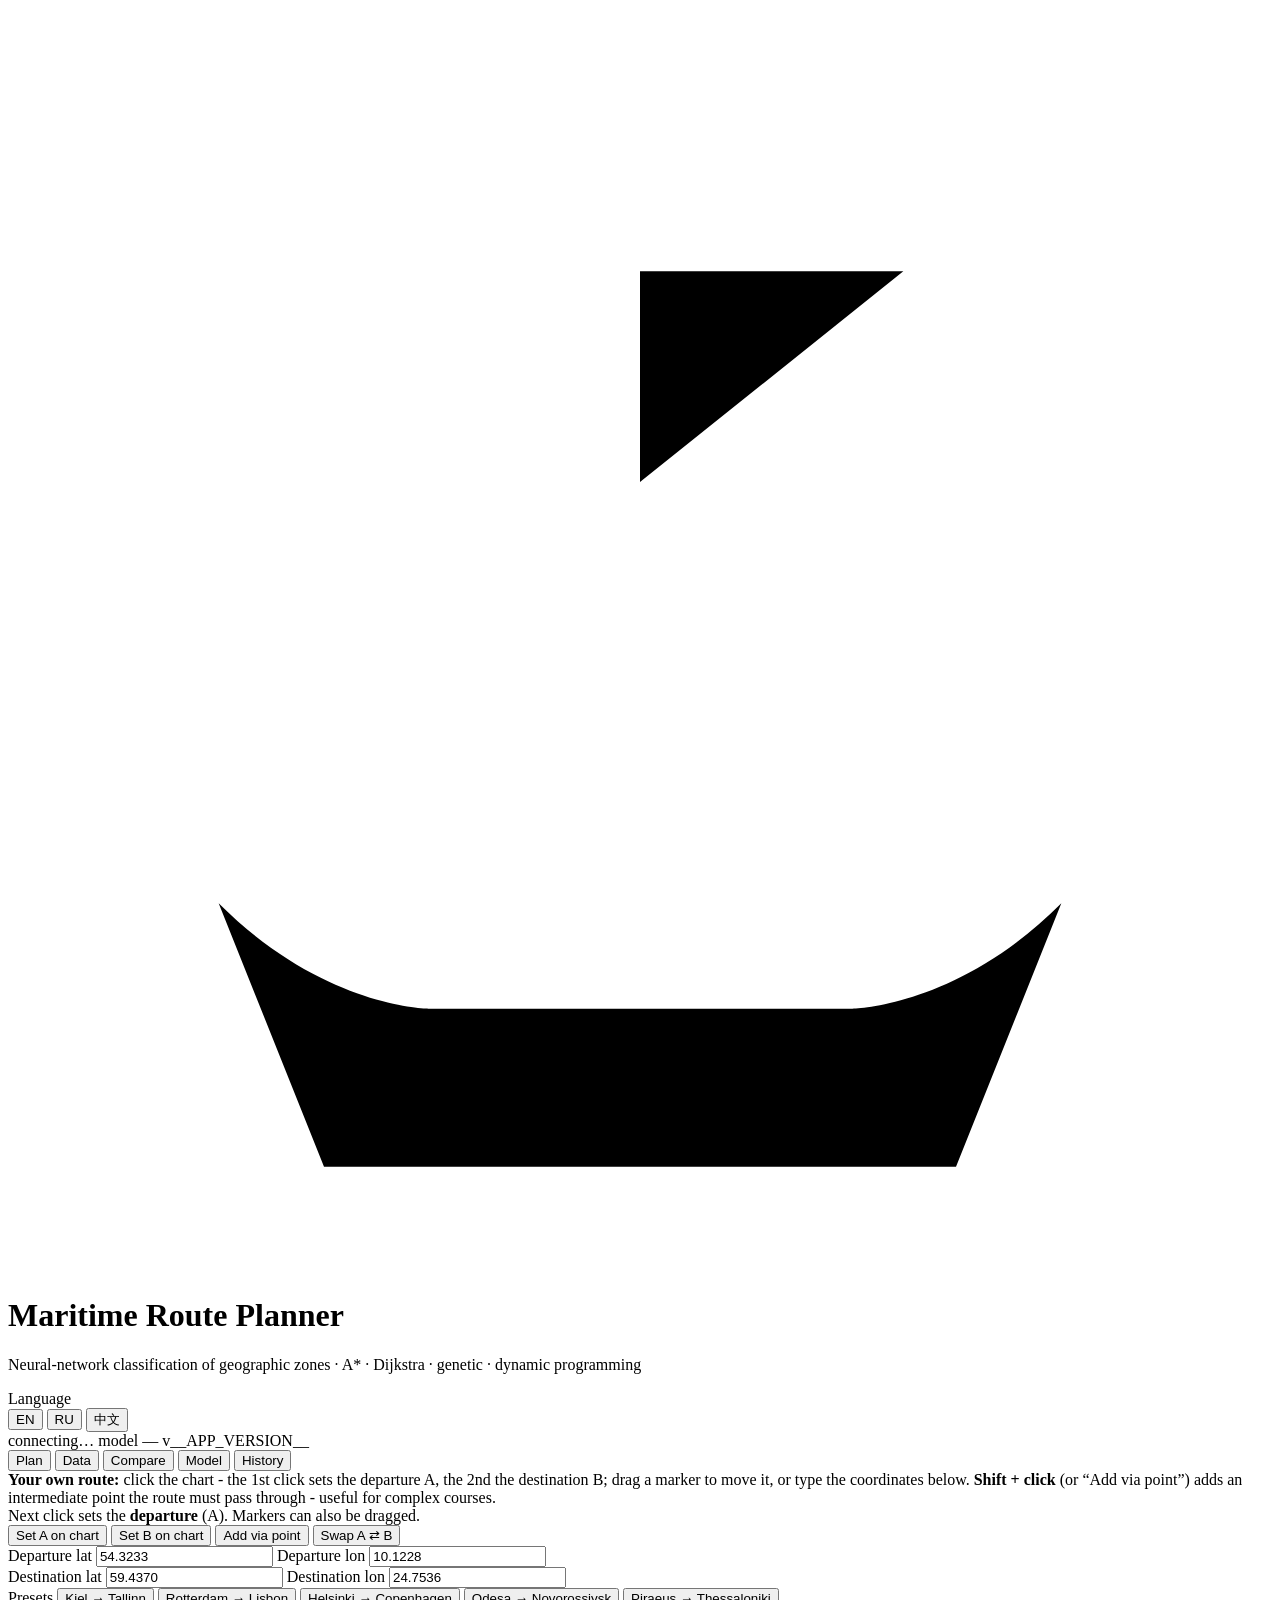
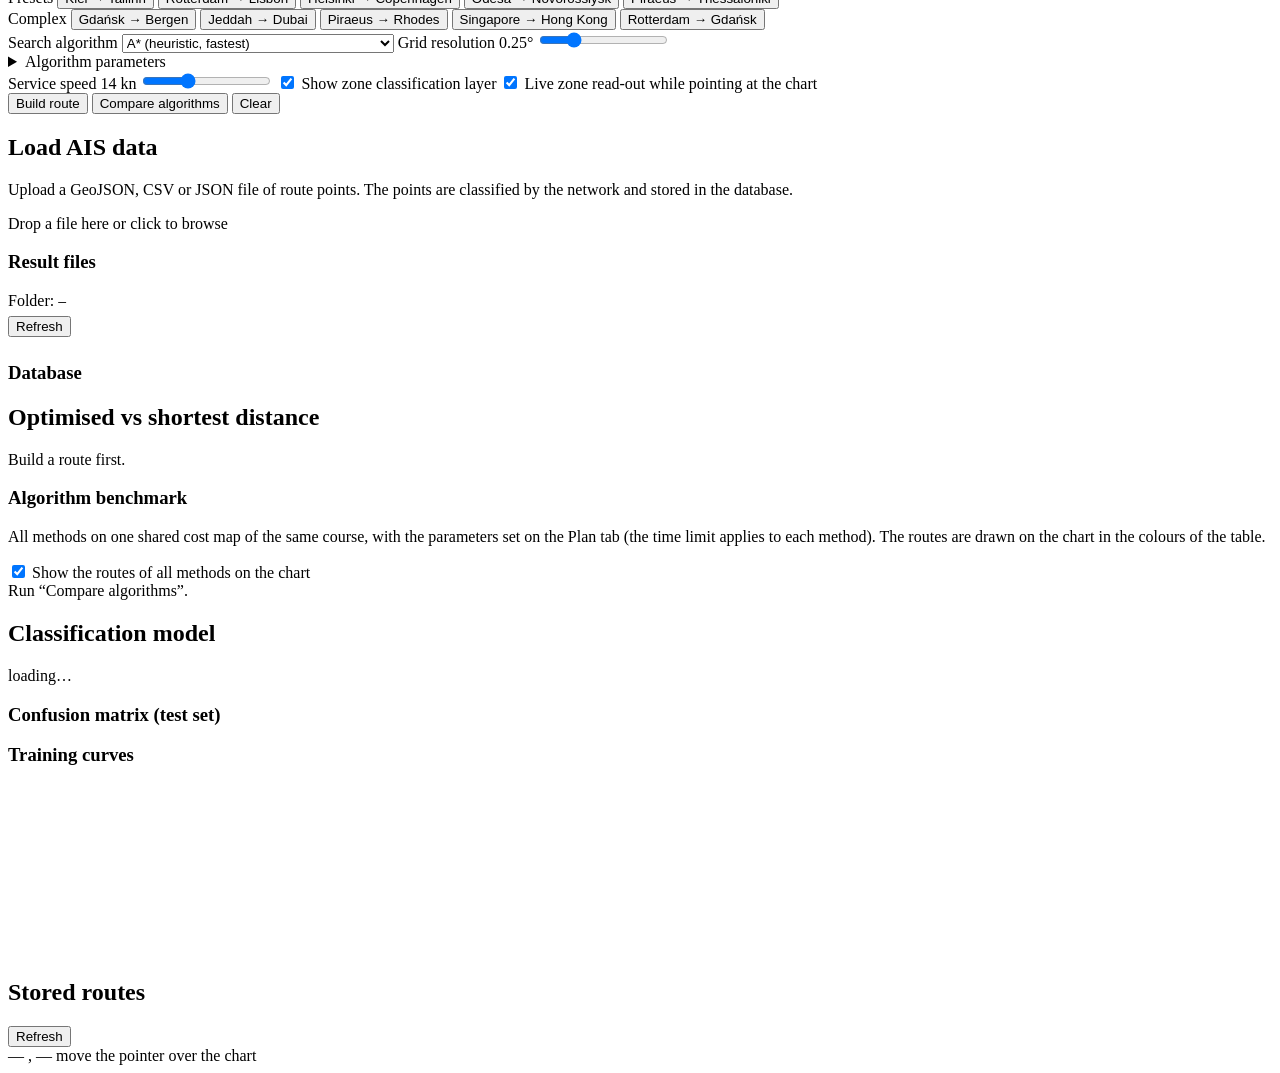
==== commit 5565c21e: "Version 1.3.1" ====
--- a/src/maritime_route/web/static/index.html
+++ b/src/maritime_route/web/static/index.html
@@ -19,7 +19,7 @@
 <title>Maritime Route Planner</title>
 <!-- Stylesheets: Leaflet first, then the application sheet, which overrides some Leaflet rules. -->
 <link rel="stylesheet" href="/static/vendor/leaflet/leaflet.css">
-<link rel="stylesheet" href="/static/css/app.css">
+<link rel="stylesheet" href="/static/css/app.css?v=__APP_VERSION__">
 </head>
 <body>
 <!-- Top bar: application name and two status pills. 顶栏：标题与状态标签。 -->
@@ -40,6 +40,7 @@
   <div class="status-cluster">
     <!-- Interface language (version 1.3): English, Russian, Chinese; the
          choice is remembered in this browser (js/i18n.js). 界面语言切换：英/俄/中。 -->
+    <span class="lang-label" data-i18n="lang.label">Language</span>
     <div class="lang-switch" role="group" data-i18n-title="lang.title" title="Interface language">
       <button type="button" data-lang="en">EN</button>
       <button type="button" data-lang="ru">RU</button>
@@ -47,6 +48,8 @@
     </div>
     <span id="ws-status" class="pill pill-wait">connecting…</span>
     <span id="model-pill" class="pill pill-muted">model —</span>
+    <!-- Version of the application (filled in by the server). 程序版本号。 -->
+    <span class="pill pill-muted" id="app-version" data-i18n-title="version.title" title="Version of the application">v__APP_VERSION__</span>
   </div>
 </header>
 
@@ -355,9 +358,9 @@
      element referenced by id already exists when app.js runs.
      脚本按依赖顺序加载，放在 body 末尾以保证元素已存在。 -->
 <script src="/static/vendor/leaflet/leaflet.js"></script>
-<script src="/static/js/i18n.js"></script>
-<script src="/static/js/api.js"></script>
-<script src="/static/js/charts.js"></script>
-<script src="/static/js/app.js"></script>
+<script src="/static/js/i18n.js?v=__APP_VERSION__"></script>
+<script src="/static/js/api.js?v=__APP_VERSION__"></script>
+<script src="/static/js/charts.js?v=__APP_VERSION__"></script>
+<script src="/static/js/app.js?v=__APP_VERSION__"></script>
 </body>
 </html>
